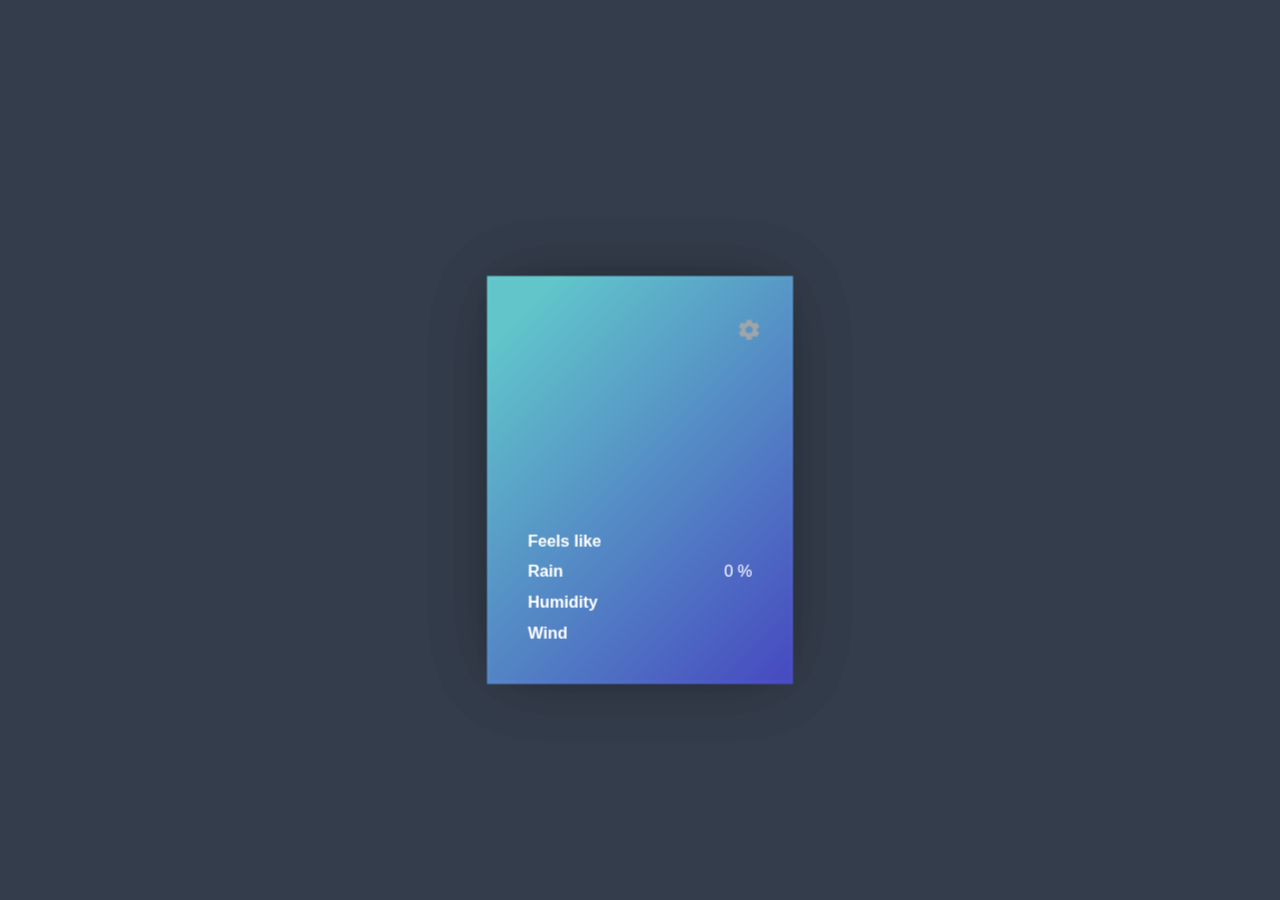
==== index.html @ fa6fc287 "added localStorage for saving city" ====
<!DOCTYPE html><html lang=en><head><meta charset=utf-8><meta http-equiv=X-UA-Compatible content="IE=edge"><meta name=viewport content="width=device-width,initial-scale=1"><link rel=icon href=favicon.ico><title>weather4</title><link href=css/app.fbcb0259.css rel=preload as=style><link href=js/app.2b66f634.js rel=preload as=script><link href=js/chunk-vendors.e562ed87.js rel=preload as=script><link href=css/app.fbcb0259.css rel=stylesheet></head><body><noscript><strong>We're sorry but weather4 doesn't work properly without JavaScript enabled. Please enable it to continue.</strong></noscript><div id=app></div><script src=js/chunk-vendors.e562ed87.js></script><script src=js/app.2b66f634.js></script></body></html>
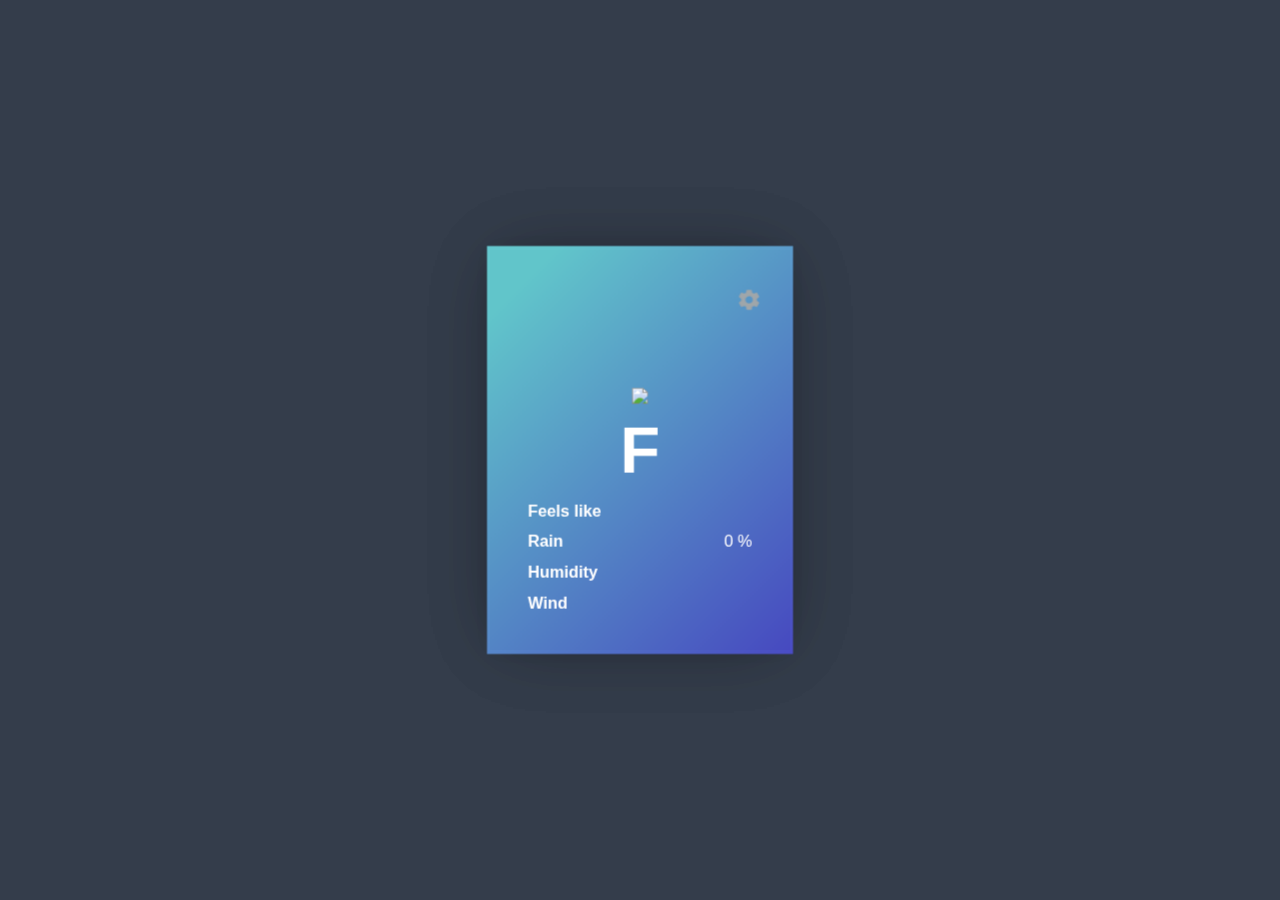
==== commit f5d92415: "added f/c conversion and weather icon" ====
--- a/index.html
+++ b/index.html
@@ -1 +1 @@
-<!DOCTYPE html><html lang=en><head><meta charset=utf-8><meta http-equiv=X-UA-Compatible content="IE=edge"><meta name=viewport content="width=device-width,initial-scale=1"><link rel=icon href=favicon.ico><title>weather4</title><link href=css/app.fbcb0259.css rel=preload as=style><link href=js/app.2b66f634.js rel=preload as=script><link href=js/chunk-vendors.e562ed87.js rel=preload as=script><link href=css/app.fbcb0259.css rel=stylesheet></head><body><noscript><strong>We're sorry but weather4 doesn't work properly without JavaScript enabled. Please enable it to continue.</strong></noscript><div id=app></div><script src=js/chunk-vendors.e562ed87.js></script><script src=js/app.2b66f634.js></script></body></html>
+<!DOCTYPE html><html lang=en><head><meta charset=utf-8><meta http-equiv=X-UA-Compatible content="IE=edge"><meta name=viewport content="width=device-width,initial-scale=1"><link rel=icon href=favicon.ico><title>weather4</title><link href=css/app.0cddbe0d.css rel=preload as=style><link href=js/app.f35915a5.js rel=preload as=script><link href=js/chunk-vendors.e562ed87.js rel=preload as=script><link href=css/app.0cddbe0d.css rel=stylesheet></head><body><noscript><strong>We're sorry but weather4 doesn't work properly without JavaScript enabled. Please enable it to continue.</strong></noscript><div id=app></div><script src=js/chunk-vendors.e562ed87.js></script><script src=js/app.f35915a5.js></script></body></html>
